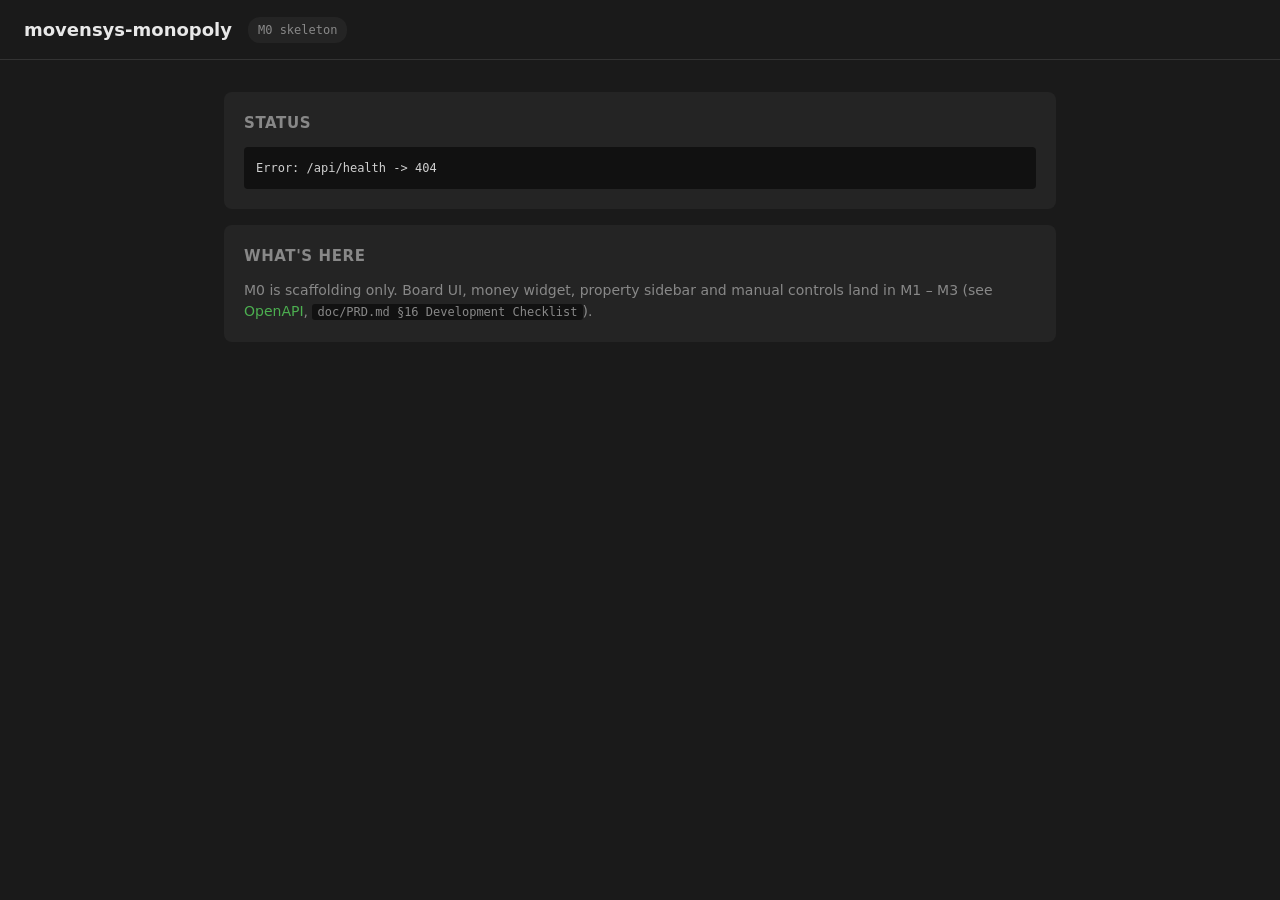
==== movensys-monopoly/static/index.html @ 8d4e1ac4 "add placeholder landing page with adapter mode badges (M0) GET / serves static/index.html and /asset" ====
<!DOCTYPE html>
<html lang="en">
<head>
  <meta charset="UTF-8">
  <meta name="viewport" content="width=device-width, initial-scale=1.0">
  <title>movensys-monopoly</title>
  <style>
    :root {
      --bg: #1a1a1a;
      --panel: #242424;
      --fg: #e8e8e8;
      --muted: #888;
      --accent: #4caf50;
      --off: #555;
      --warn: #ff9800;
    }
    * { box-sizing: border-box; }
    html, body { margin: 0; padding: 0; background: var(--bg); color: var(--fg);
                 font: 14px/1.5 "Inter", system-ui, -apple-system, sans-serif; }
    header { padding: 16px 24px; border-bottom: 1px solid #333;
             display: flex; align-items: center; gap: 16px; }
    header h1 { margin: 0; font-size: 18px; font-weight: 600; }
    header .spacer { flex: 1; }
    .badges { display: flex; gap: 8px; }
    .badge {
      display: inline-flex; align-items: center; gap: 6px;
      padding: 4px 10px; border-radius: 12px;
      background: var(--panel); color: var(--muted);
      font-size: 12px; font-family: "JetBrains Mono", monospace;
    }
    .badge .dot { width: 8px; height: 8px; border-radius: 50%; background: var(--off); }
    .badge.live .dot { background: var(--accent); }
    .badge.stub .dot { background: var(--off); }
    .badge.on   .dot { background: var(--accent); }
    .badge.off  .dot { background: var(--off); }
    main { padding: 32px 24px; max-width: 880px; margin: 0 auto; }
    section { background: var(--panel); border-radius: 8px; padding: 20px;
              margin-bottom: 16px; }
    section h2 { margin-top: 0; font-size: 15px; color: var(--muted);
                 text-transform: uppercase; letter-spacing: 0.04em; }
    pre { margin: 0; padding: 12px; background: #111; border-radius: 4px;
          overflow-x: auto; font-size: 12px; color: #d0d0d0; }
    p.note { color: var(--muted); margin: 0; }
    code { background: #111; padding: 1px 5px; border-radius: 3px;
           font-size: 12px; }
    a { color: var(--accent); text-decoration: none; }
    a:hover { text-decoration: underline; }
  </style>
</head>
<body>
  <header>
    <h1>movensys-monopoly</h1>
    <span class="badge" id="milestone">M0 skeleton</span>
    <div class="spacer"></div>
    <div class="badges" id="modes"></div>
  </header>
  <main>
    <section>
      <h2>Status</h2>
      <pre id="health">loading…</pre>
    </section>
    <section>
      <h2>What's here</h2>
      <p class="note">
        M0 is scaffolding only. Board UI, money widget, property sidebar and
        manual controls land in M1 &ndash; M3 (see
        <a href="/docs">OpenAPI</a>,
        <code>doc/PRD.md §16 Development Checklist</code>).
      </p>
    </section>
  </main>
  <script>
    async function fetchJson(path) {
      const r = await fetch(path);
      if (!r.ok) throw new Error(`${path} -> ${r.status}`);
      return r.json();
    }

    function modeBadge(label, health) {
      const mode = health.mode || (health.enabled ? "on" : "off");
      const cls = mode === "live" ? "live" : mode === "on" ? "on" : mode === "off" ? "off" : "stub";
      return `<span class="badge ${cls}"><span class="dot"></span>${label}:${mode}</span>`;
    }

    async function refresh() {
      try {
        const [health, stt, llm, robot, ros2] = await Promise.all([
          fetchJson("/api/health"),
          fetchJson("/api/stt/health"),
          fetchJson("/api/llm/health"),
          fetchJson("/api/robot/health"),
          fetchJson("/api/ros2/health"),
        ]);
        document.getElementById("modes").innerHTML =
          modeBadge("STT", stt) + modeBadge("LLM", llm) +
          modeBadge("Robot", robot) + modeBadge("ROS2", ros2);
        document.getElementById("health").textContent =
          JSON.stringify({ health, stt, llm, robot, ros2 }, null, 2);
      } catch (err) {
        document.getElementById("health").textContent = String(err);
      }
    }

    refresh();
    setInterval(refresh, 5000);
  </script>
</body>
</html>
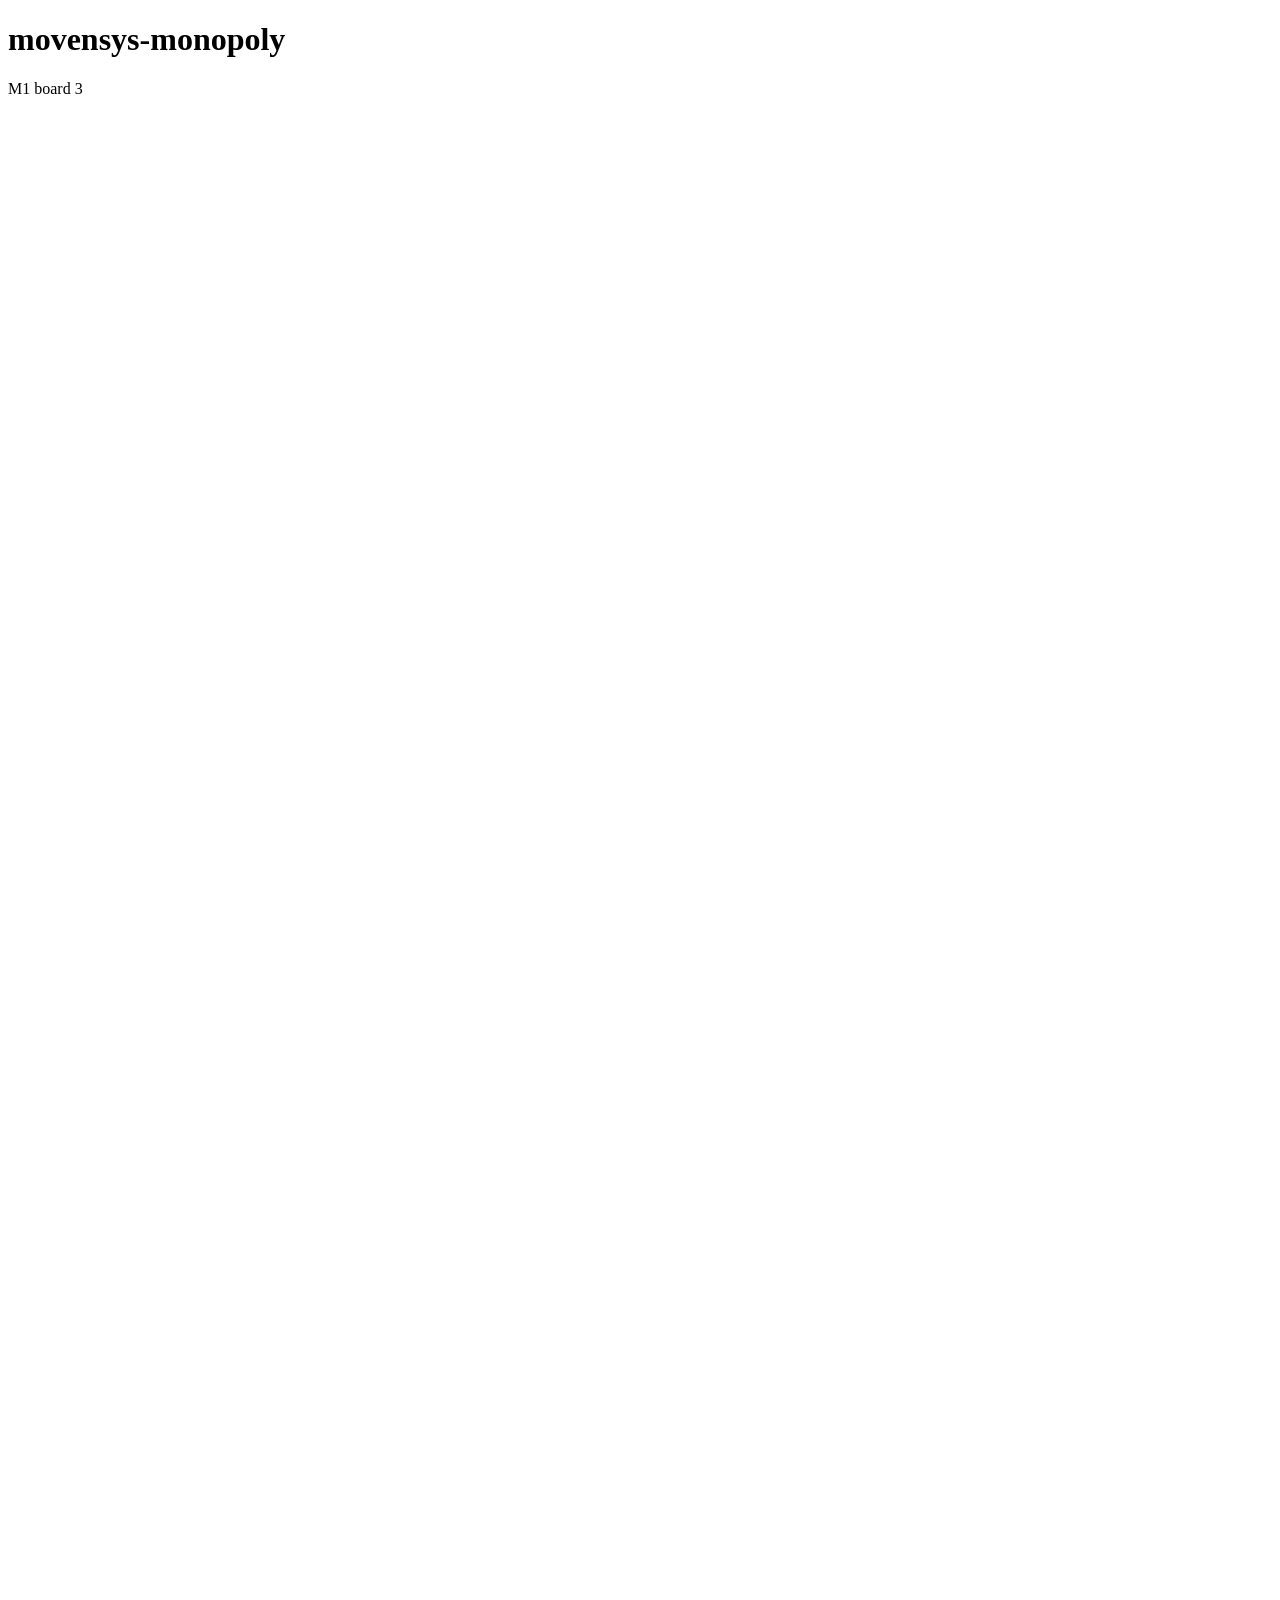
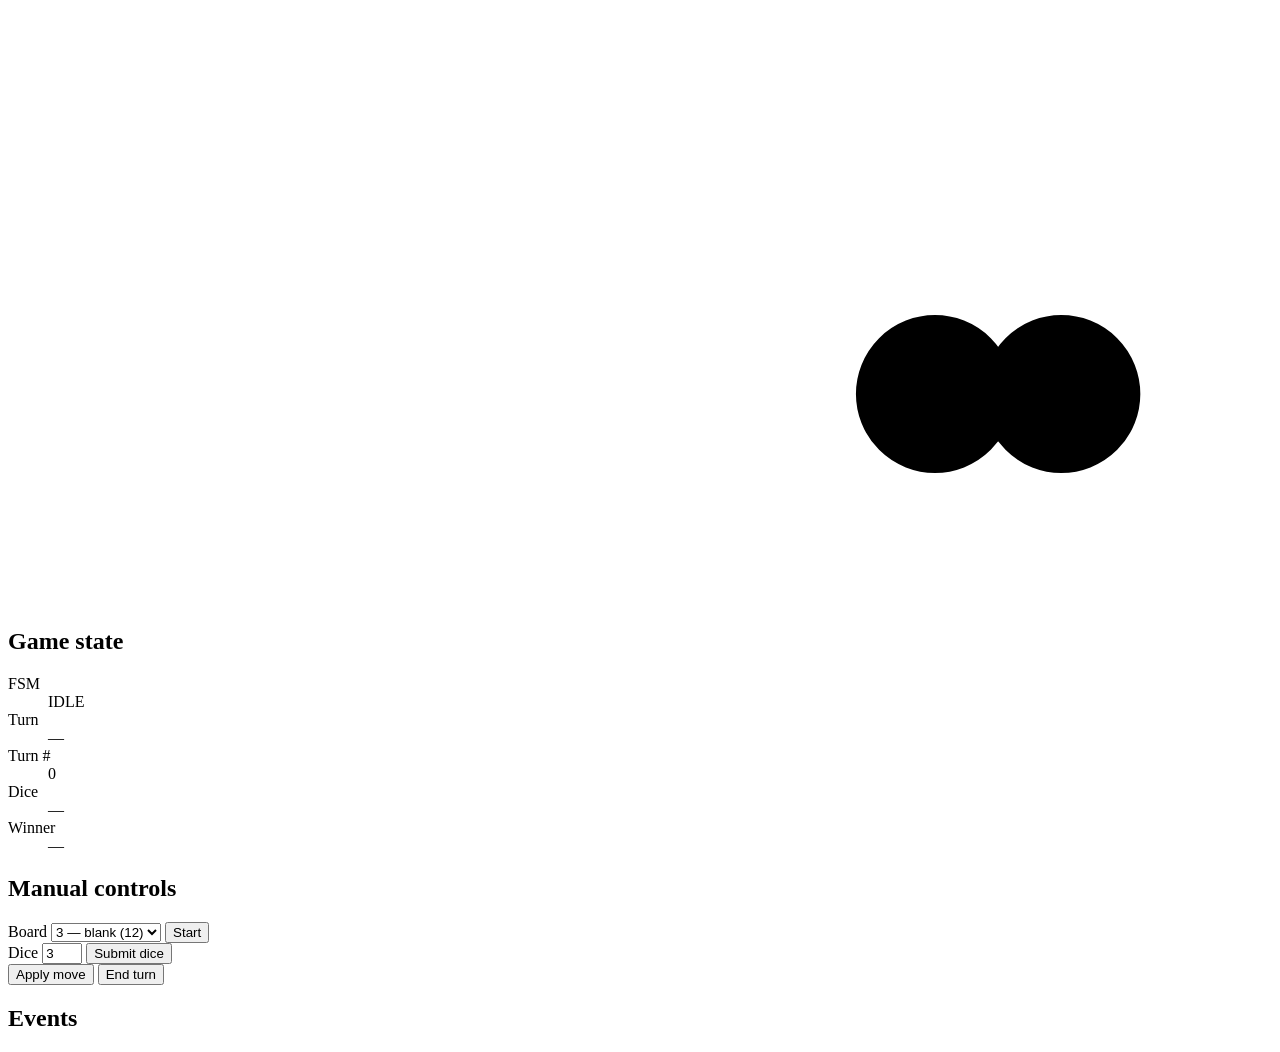
==== commit 9442d3dc: "add Board 3 UI with live piece tracking (M1) - static/index.html: grid layout (board pane + sidebar)" ====
--- a/movensys-monopoly/static/index.html
+++ b/movensys-monopoly/static/index.html
@@ -4,105 +4,65 @@
   <meta charset="UTF-8">
   <meta name="viewport" content="width=device-width, initial-scale=1.0">
   <title>movensys-monopoly</title>
-  <style>
-    :root {
-      --bg: #1a1a1a;
-      --panel: #242424;
-      --fg: #e8e8e8;
-      --muted: #888;
-      --accent: #4caf50;
-      --off: #555;
-      --warn: #ff9800;
-    }
-    * { box-sizing: border-box; }
-    html, body { margin: 0; padding: 0; background: var(--bg); color: var(--fg);
-                 font: 14px/1.5 "Inter", system-ui, -apple-system, sans-serif; }
-    header { padding: 16px 24px; border-bottom: 1px solid #333;
-             display: flex; align-items: center; gap: 16px; }
-    header h1 { margin: 0; font-size: 18px; font-weight: 600; }
-    header .spacer { flex: 1; }
-    .badges { display: flex; gap: 8px; }
-    .badge {
-      display: inline-flex; align-items: center; gap: 6px;
-      padding: 4px 10px; border-radius: 12px;
-      background: var(--panel); color: var(--muted);
-      font-size: 12px; font-family: "JetBrains Mono", monospace;
-    }
-    .badge .dot { width: 8px; height: 8px; border-radius: 50%; background: var(--off); }
-    .badge.live .dot { background: var(--accent); }
-    .badge.stub .dot { background: var(--off); }
-    .badge.on   .dot { background: var(--accent); }
-    .badge.off  .dot { background: var(--off); }
-    main { padding: 32px 24px; max-width: 880px; margin: 0 auto; }
-    section { background: var(--panel); border-radius: 8px; padding: 20px;
-              margin-bottom: 16px; }
-    section h2 { margin-top: 0; font-size: 15px; color: var(--muted);
-                 text-transform: uppercase; letter-spacing: 0.04em; }
-    pre { margin: 0; padding: 12px; background: #111; border-radius: 4px;
-          overflow-x: auto; font-size: 12px; color: #d0d0d0; }
-    p.note { color: var(--muted); margin: 0; }
-    code { background: #111; padding: 1px 5px; border-radius: 3px;
-           font-size: 12px; }
-    a { color: var(--accent); text-decoration: none; }
-    a:hover { text-decoration: underline; }
-  </style>
+  <link rel="stylesheet" href="/static/app.css">
 </head>
 <body>
   <header>
     <h1>movensys-monopoly</h1>
-    <span class="badge" id="milestone">M0 skeleton</span>
+    <span class="badge" id="milestone">M1 board 3</span>
     <div class="spacer"></div>
     <div class="badges" id="modes"></div>
   </header>
-  <main>
-    <section>
-      <h2>Status</h2>
-      <pre id="health">loading…</pre>
+  <main class="grid">
+    <section class="board-pane">
+      <div id="board-host" aria-label="Board"></div>
+      <svg id="pieces" viewBox="0 0 300 500">
+        <circle id="piece-user"  r="18" cx="250" cy="450" fill="var(--user)"  stroke="#000" stroke-width="1.5"/>
+        <circle id="piece-robot" r="18" cx="250" cy="450" fill="var(--robot)" stroke="#000" stroke-width="1.5" transform="translate(-30 0)"/>
+      </svg>
     </section>
-    <section>
-      <h2>What's here</h2>
-      <p class="note">
-        M0 is scaffolding only. Board UI, money widget, property sidebar and
-        manual controls land in M1 &ndash; M3 (see
-        <a href="/docs">OpenAPI</a>,
-        <code>doc/PRD.md §16 Development Checklist</code>).
-      </p>
+    <section class="sidebar">
+      <div class="card">
+        <h2>Game state</h2>
+        <dl>
+          <dt>FSM</dt>     <dd id="st-fsm">IDLE</dd>
+          <dt>Turn</dt>    <dd id="st-turn">—</dd>
+          <dt>Turn #</dt>  <dd id="st-num">0</dd>
+          <dt>Dice</dt>    <dd id="st-dice">—</dd>
+          <dt>Winner</dt>  <dd id="st-winner">—</dd>
+        </dl>
+      </div>
+
+      <div class="card">
+        <h2>Manual controls</h2>
+        <div class="row">
+          <label>Board
+            <select id="board-select">
+              <option value="3" selected>3 — blank (12)</option>
+              <option value="1">1 — short (20)</option>
+              <option value="2">2 — full (40)</option>
+            </select>
+          </label>
+          <button id="btn-start">Start</button>
+        </div>
+        <div class="row">
+          <label>Dice
+            <input id="dice-input" type="number" min="1" max="6" value="3">
+          </label>
+          <button id="btn-submit-dice">Submit dice</button>
+        </div>
+        <div class="row">
+          <button id="btn-apply-move" title="Applies the move the server is expecting">Apply move</button>
+          <button id="btn-end-turn">End turn</button>
+        </div>
+      </div>
+
+      <div class="card">
+        <h2>Events</h2>
+        <ol id="event-log"></ol>
+      </div>
     </section>
   </main>
-  <script>
-    async function fetchJson(path) {
-      const r = await fetch(path);
-      if (!r.ok) throw new Error(`${path} -> ${r.status}`);
-      return r.json();
-    }
-
-    function modeBadge(label, health) {
-      const mode = health.mode || (health.enabled ? "on" : "off");
-      const cls = mode === "live" ? "live" : mode === "on" ? "on" : mode === "off" ? "off" : "stub";
-      return `<span class="badge ${cls}"><span class="dot"></span>${label}:${mode}</span>`;
-    }
-
-    async function refresh() {
-      try {
-        const [health, stt, llm, robot, ros2] = await Promise.all([
-          fetchJson("/api/health"),
-          fetchJson("/api/stt/health"),
-          fetchJson("/api/llm/health"),
-          fetchJson("/api/robot/health"),
-          fetchJson("/api/ros2/health"),
-        ]);
-        document.getElementById("modes").innerHTML =
-          modeBadge("STT", stt) + modeBadge("LLM", llm) +
-          modeBadge("Robot", robot) + modeBadge("ROS2", ros2);
-        document.getElementById("health").textContent =
-          JSON.stringify({ health, stt, llm, robot, ros2 }, null, 2);
-      } catch (err) {
-        document.getElementById("health").textContent = String(err);
-      }
-    }
-
-    refresh();
-    setInterval(refresh, 5000);
-  </script>
+  <script src="/static/app.js"></script>
 </body>
 </html>
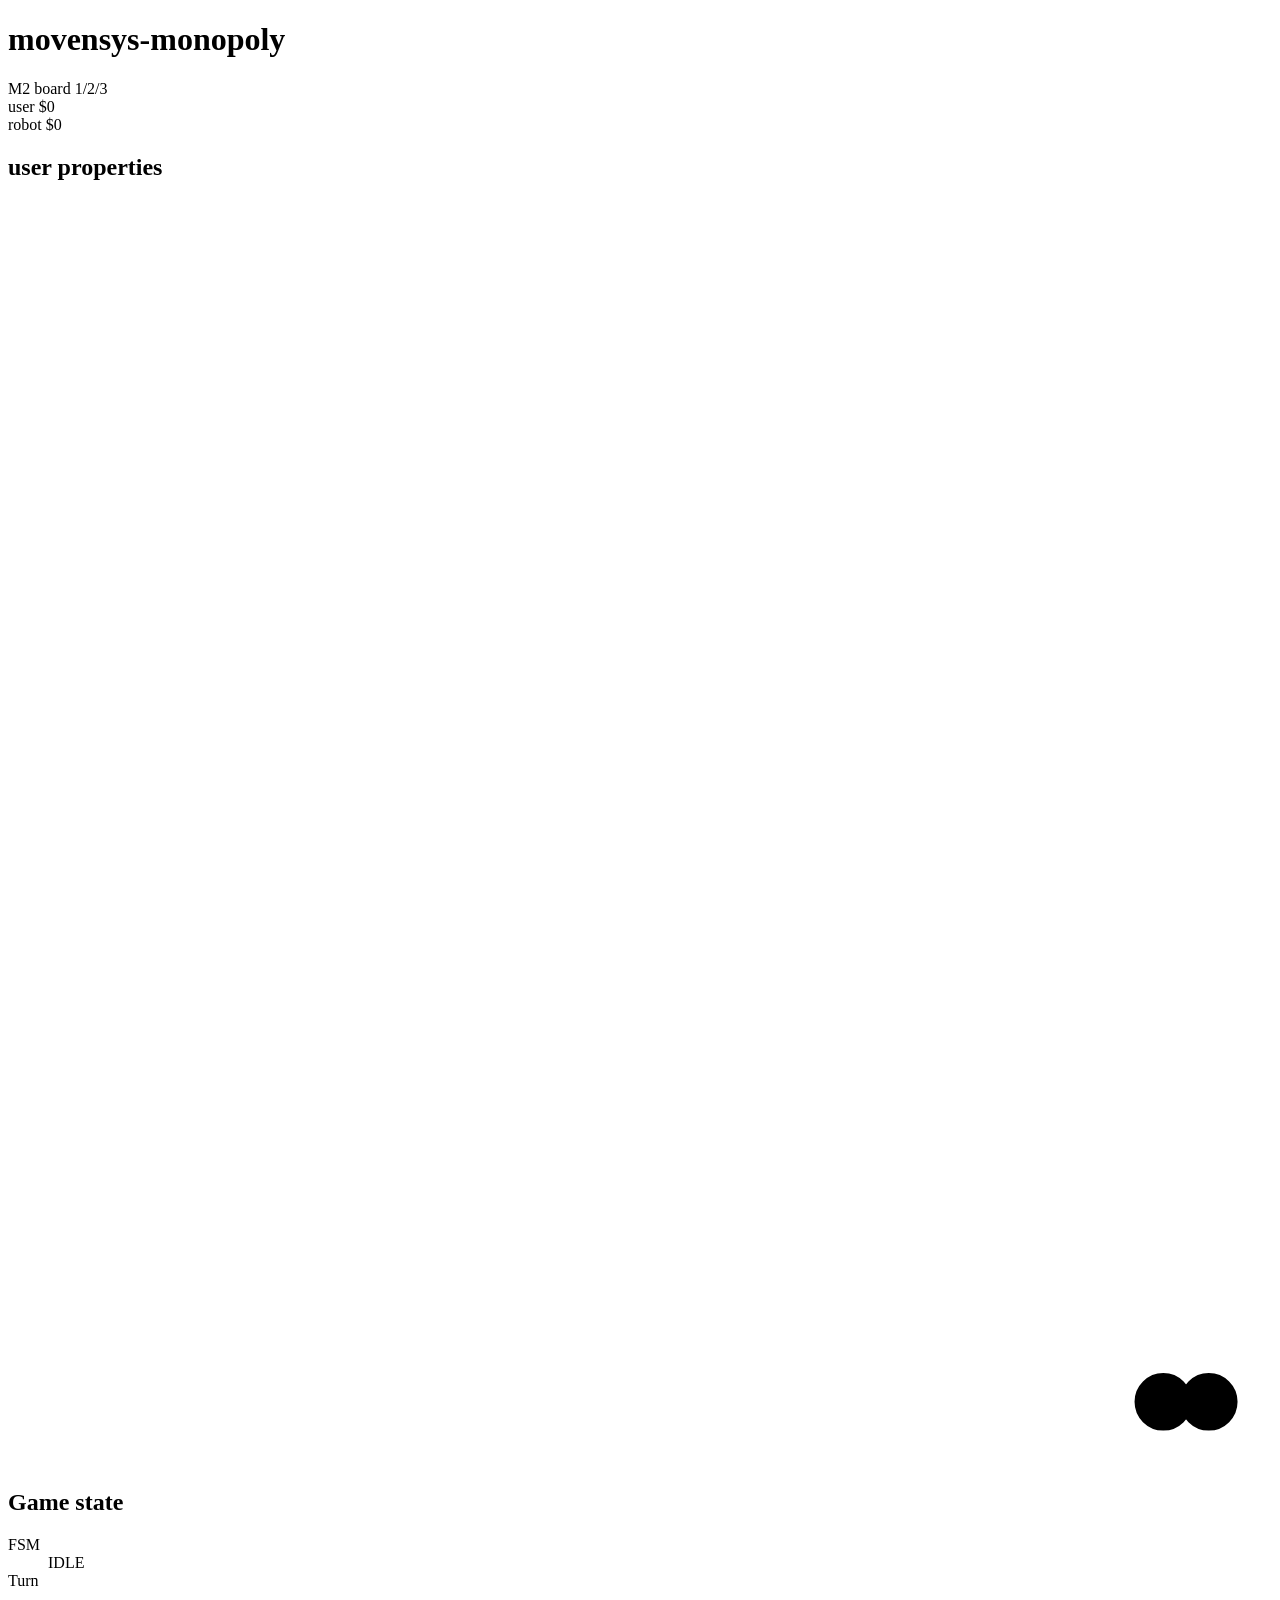
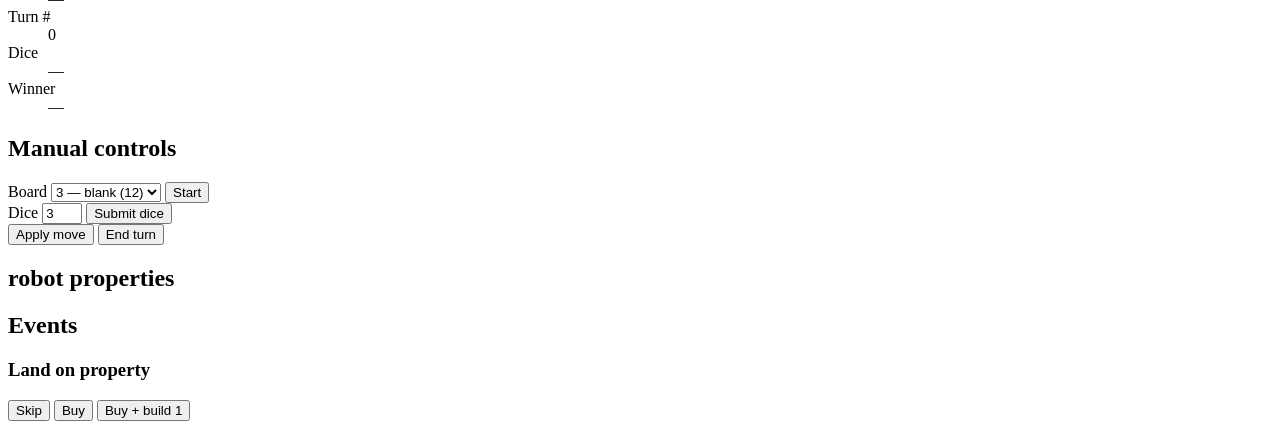
==== commit cac7e239: "add Board 1/2 visuals, money widget, property sidebar and decision modal (M2) - static/assets/boards" ====
--- a/movensys-monopoly/static/index.html
+++ b/movensys-monopoly/static/index.html
@@ -9,19 +9,40 @@
 <body>
   <header>
     <h1>movensys-monopoly</h1>
-    <span class="badge" id="milestone">M1 board 3</span>
+    <span class="badge" id="milestone">M2 board 1/2/3</span>
     <div class="spacer"></div>
+    <div class="money-bar">
+      <div class="money-player" id="money-user">
+        <span class="money-color" style="background:var(--user)"></span>
+        <span class="money-label">user</span>
+        <span class="money-value" id="money-user-value">$0</span>
+      </div>
+      <div class="money-player" id="money-robot">
+        <span class="money-color" style="background:var(--robot)"></span>
+        <span class="money-label">robot</span>
+        <span class="money-value" id="money-robot-value">$0</span>
+      </div>
+    </div>
     <div class="badges" id="modes"></div>
   </header>
+
   <main class="grid">
+    <aside class="sidebar sidebar-left">
+      <div class="card">
+        <h2>user properties</h2>
+        <div class="property-groups" id="props-user"></div>
+      </div>
+    </aside>
+
     <section class="board-pane">
-      <div id="board-host" aria-label="Board"></div>
-      <svg id="pieces" viewBox="0 0 300 500">
-        <circle id="piece-user"  r="18" cx="250" cy="450" fill="var(--user)"  stroke="#000" stroke-width="1.5"/>
-        <circle id="piece-robot" r="18" cx="250" cy="450" fill="var(--robot)" stroke="#000" stroke-width="1.5" transform="translate(-30 0)"/>
+      <div id="board-host"></div>
+      <svg id="pieces" viewBox="0 0 1000 1000" preserveAspectRatio="xMidYMid meet">
+        <circle id="piece-user"  r="22" cx="950" cy="950" fill="var(--user)"  stroke="#000" stroke-width="1.5"/>
+        <circle id="piece-robot" r="22" cx="950" cy="950" fill="var(--robot)" stroke="#000" stroke-width="1.5" transform="translate(-36 0)"/>
       </svg>
     </section>
-    <section class="sidebar">
+
+    <aside class="sidebar sidebar-right">
       <div class="card">
         <h2>Game state</h2>
         <dl>
@@ -58,11 +79,30 @@
       </div>
 
       <div class="card">
+        <h2>robot properties</h2>
+        <div class="property-groups" id="props-robot"></div>
+      </div>
+
+      <div class="card">
         <h2>Events</h2>
         <ol id="event-log"></ol>
       </div>
-    </section>
+    </aside>
   </main>
+
+  <!-- Property arrival / decision modal -->
+  <div class="modal-backdrop hidden" id="decision-modal">
+    <div class="modal">
+      <h3 id="decision-title">Land on property</h3>
+      <div id="decision-card"></div>
+      <div class="modal-buttons">
+        <button id="btn-skip" class="btn-secondary">Skip</button>
+        <button id="btn-buy">Buy</button>
+        <button id="btn-buy-build">Buy + build 1</button>
+      </div>
+    </div>
+  </div>
+
   <script src="/static/app.js"></script>
 </body>
 </html>
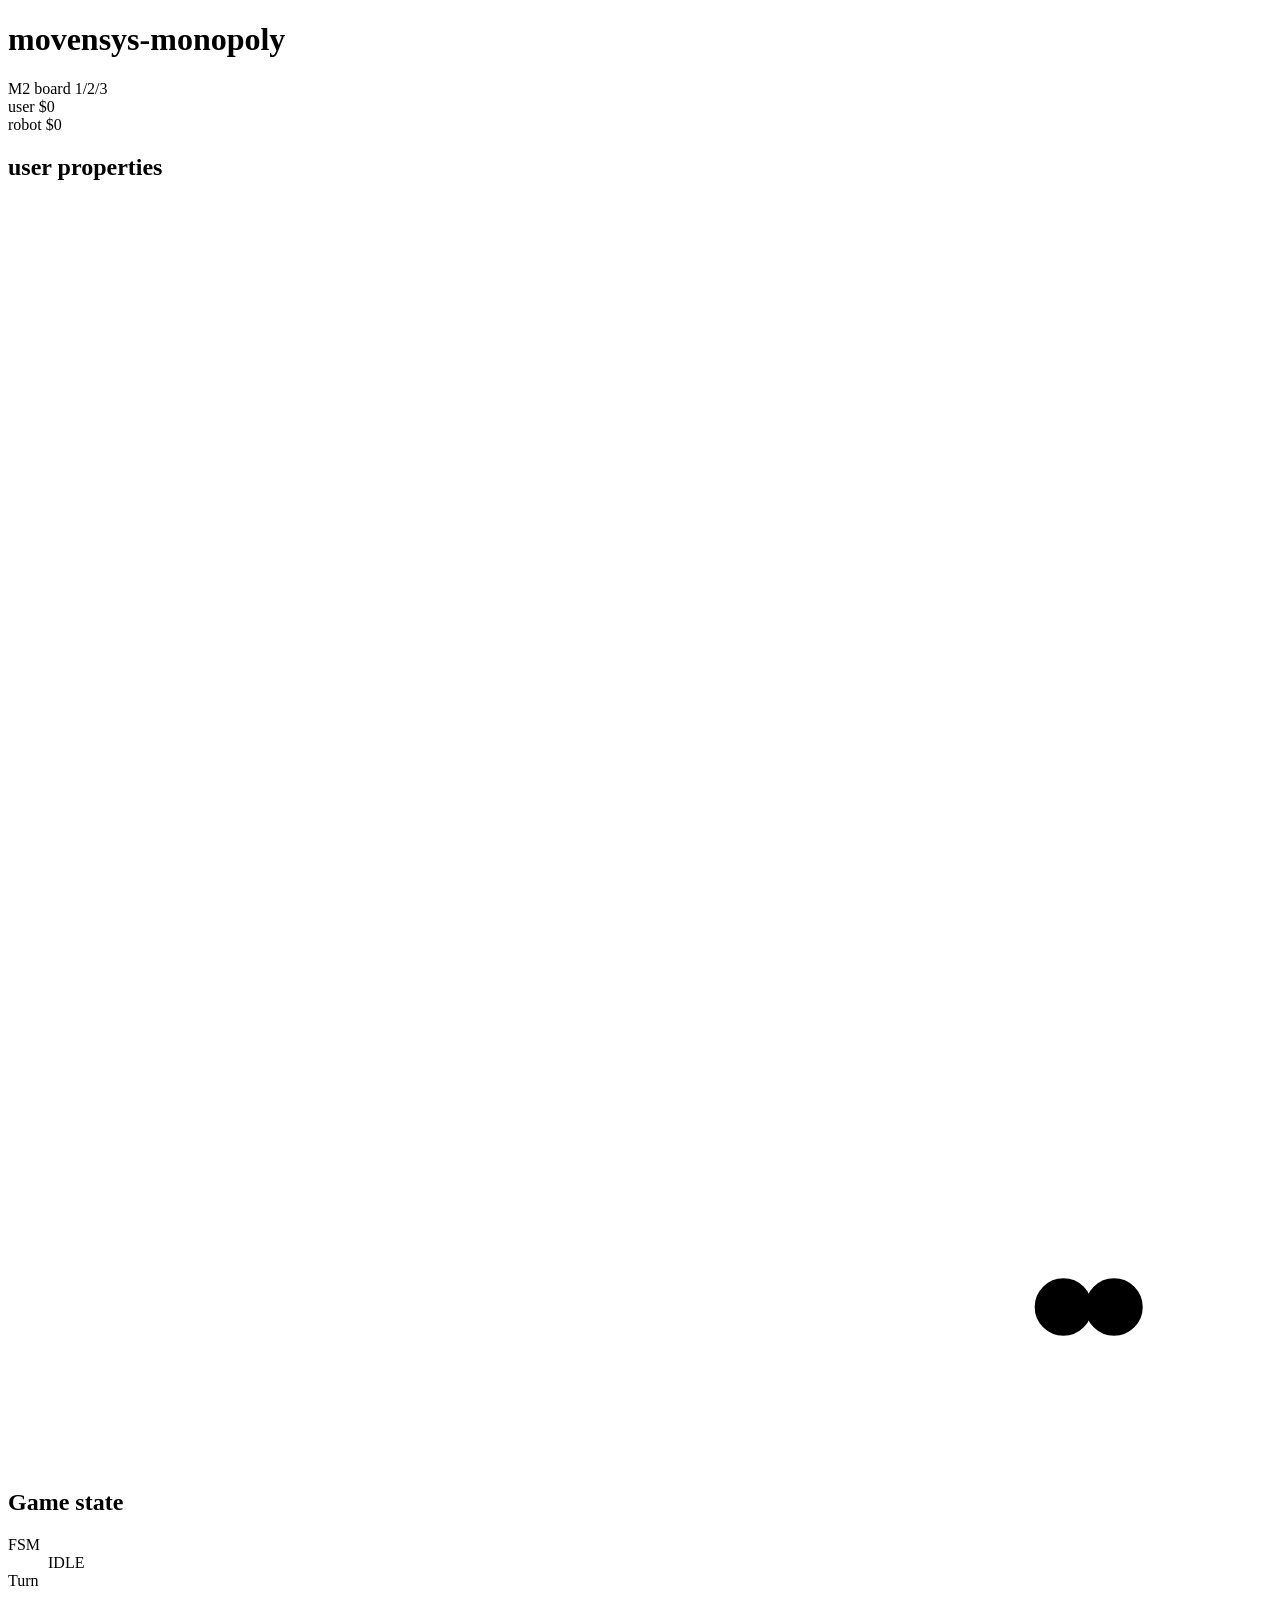
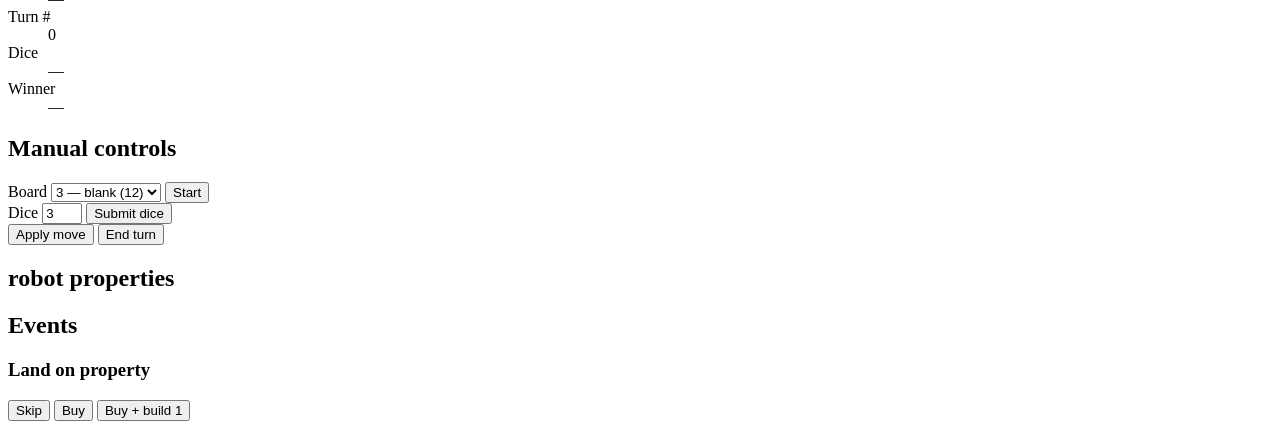
==== commit 431f4408: "resize Board 1 to 16 tiles and align pieces with the physical image Board 1 image analysis was off. " ====
--- a/movensys-monopoly/static/index.html
+++ b/movensys-monopoly/static/index.html
@@ -35,11 +35,13 @@
     </aside>
 
     <section class="board-pane">
-      <div id="board-host"></div>
-      <svg id="pieces" viewBox="0 0 1000 1000" preserveAspectRatio="xMidYMid meet">
-        <circle id="piece-user"  r="22" cx="950" cy="950" fill="var(--user)"  stroke="#000" stroke-width="1.5"/>
-        <circle id="piece-robot" r="22" cx="950" cy="950" fill="var(--robot)" stroke="#000" stroke-width="1.5" transform="translate(-36 0)"/>
-      </svg>
+      <div class="board-wrap" id="board-wrap">
+        <div id="board-host"></div>
+        <svg id="pieces" viewBox="0 0 1000 1000" preserveAspectRatio="xMidYMid meet">
+          <circle id="piece-user"  r="22" cx="875" cy="875" fill="var(--user)"  stroke="#000" stroke-width="1.5"/>
+          <circle id="piece-robot" r="22" cx="875" cy="875" fill="var(--robot)" stroke="#000" stroke-width="1.5" transform="translate(-40 0)"/>
+        </svg>
+      </div>
     </section>
 
     <aside class="sidebar sidebar-right">
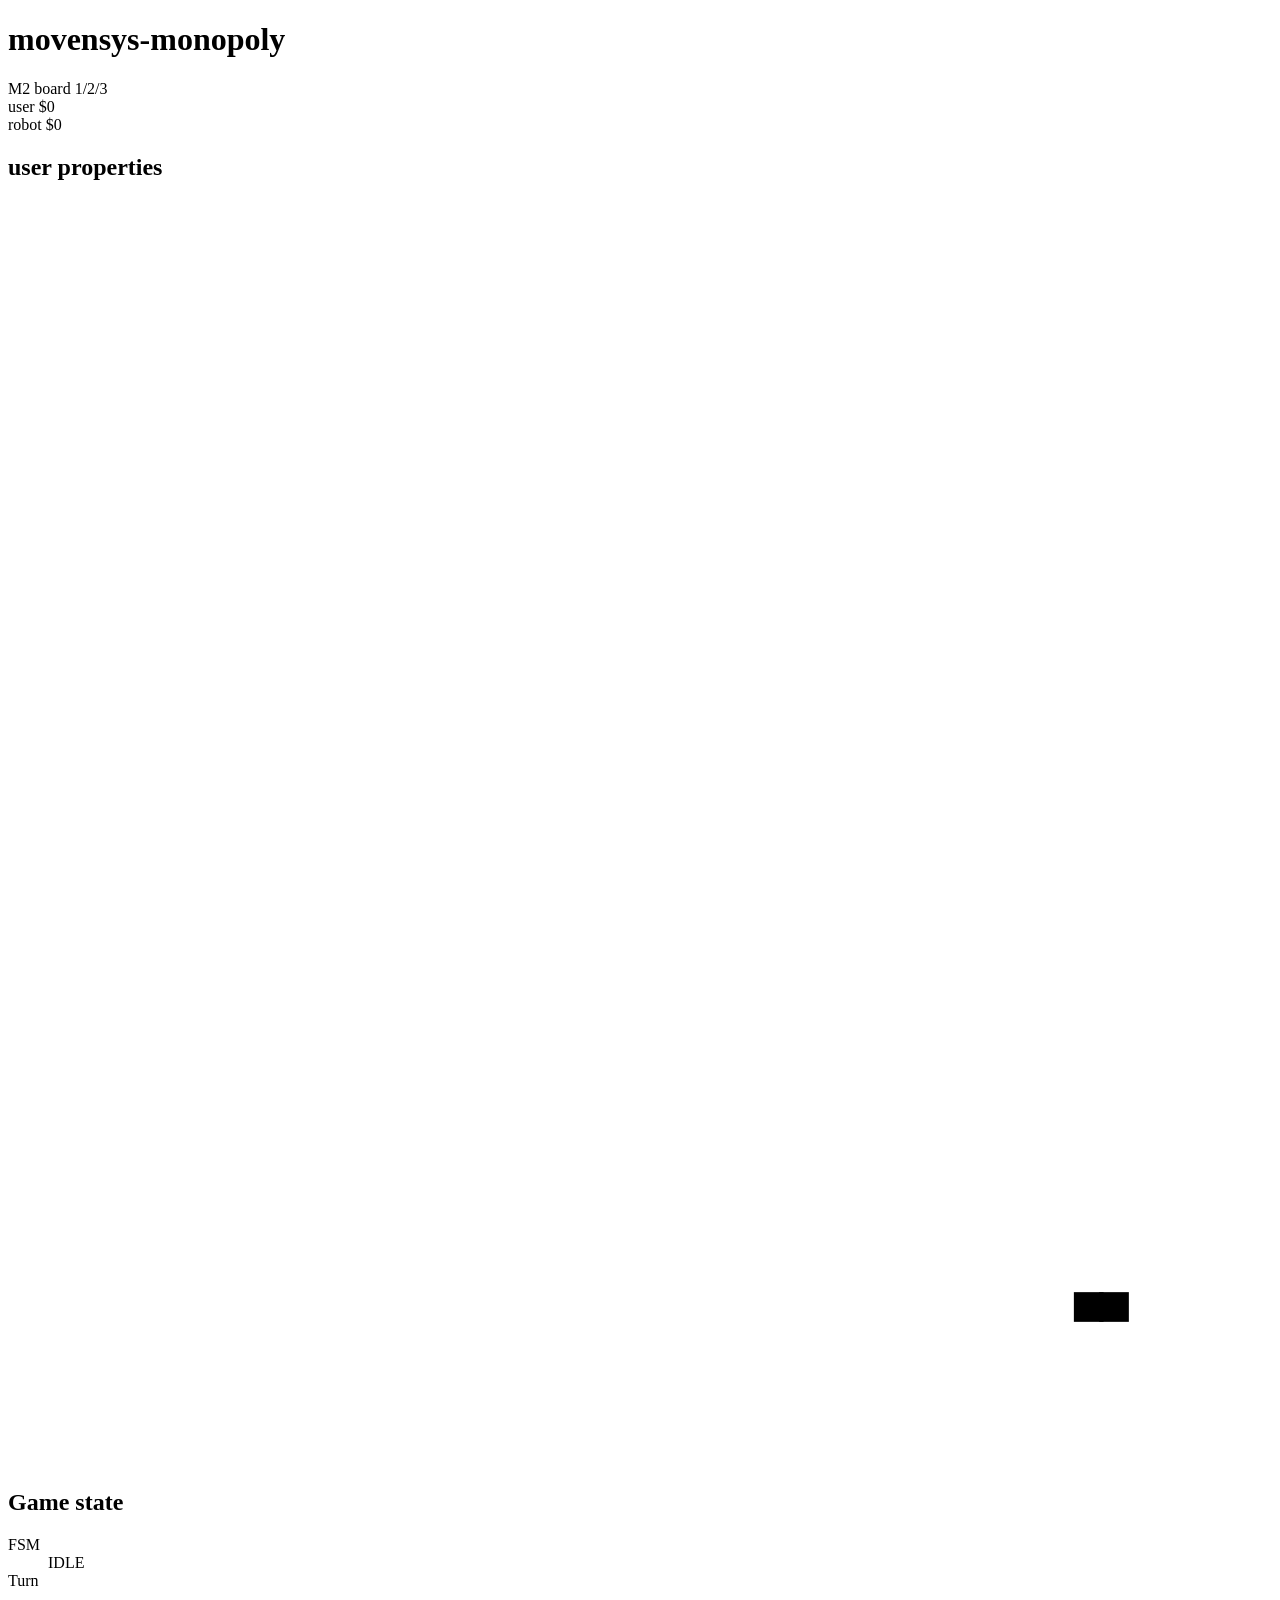
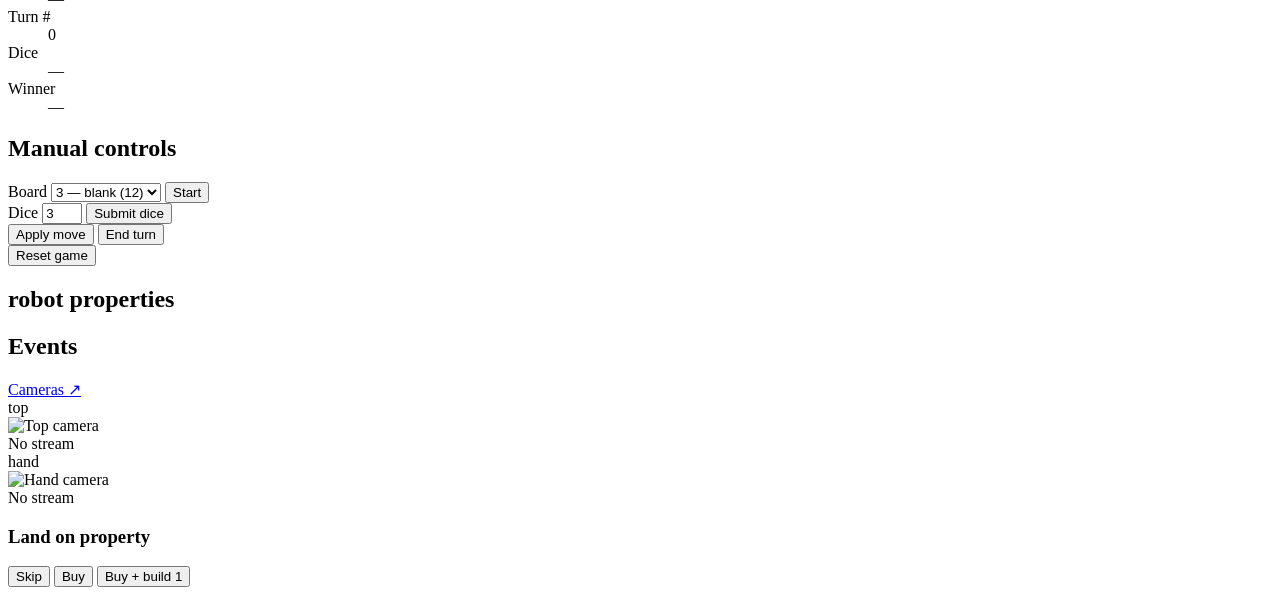
==== commit d8869dd3: "refresh UX: reset-on-start, Reset button, Board 3 top-left clockwise, square pieces /game/start drop" ====
--- a/movensys-monopoly/static/index.html
+++ b/movensys-monopoly/static/index.html
@@ -38,8 +38,8 @@
       <div class="board-wrap" id="board-wrap">
         <div id="board-host"></div>
         <svg id="pieces" viewBox="0 0 1000 1000" preserveAspectRatio="xMidYMid meet">
-          <circle id="piece-user"  r="22" cx="875" cy="875" fill="var(--user)"  stroke="#000" stroke-width="1.5"/>
-          <circle id="piece-robot" r="22" cx="875" cy="875" fill="var(--robot)" stroke="#000" stroke-width="1.5" transform="translate(-40 0)"/>
+          <rect id="piece-user"  width="22" height="22" x="864" y="864" fill="var(--user)"  stroke="#000" stroke-width="1.5"/>
+          <rect id="piece-robot" width="22" height="22" x="864" y="864" fill="var(--robot)" stroke="#000" stroke-width="1.5" transform="translate(-20 0)"/>
         </svg>
       </div>
     </section>
@@ -78,6 +78,9 @@
           <button id="btn-apply-move" title="Applies the move the server is expecting">Apply move</button>
           <button id="btn-end-turn">End turn</button>
         </div>
+        <div class="row">
+          <button id="btn-reset" class="btn-secondary" title="Restart the current board from turn 1">Reset game</button>
+        </div>
       </div>
 
       <div class="card">
@@ -91,6 +94,22 @@
       </div>
     </aside>
   </main>
+
+  <!-- Camera thumbnails — fixed to viewport bottom-right so they stay
+       visible without scrolling. Link opens the full /cameras view. -->
+  <div class="camera-dock">
+    <a href="/cameras" class="camera-dock-link" title="Open full view">Cameras ↗</a>
+    <div class="camera-thumb">
+      <div class="camera-label">top</div>
+      <img id="cam-top-thumb" class="camera-img" alt="Top camera">
+      <div class="camera-status" id="cam-top-status">No stream</div>
+    </div>
+    <div class="camera-thumb">
+      <div class="camera-label">hand</div>
+      <img id="cam-hand-thumb" class="camera-img" alt="Hand camera">
+      <div class="camera-status" id="cam-hand-status">No stream</div>
+    </div>
+  </div>
 
   <!-- Property arrival / decision modal -->
   <div class="modal-backdrop hidden" id="decision-modal">
